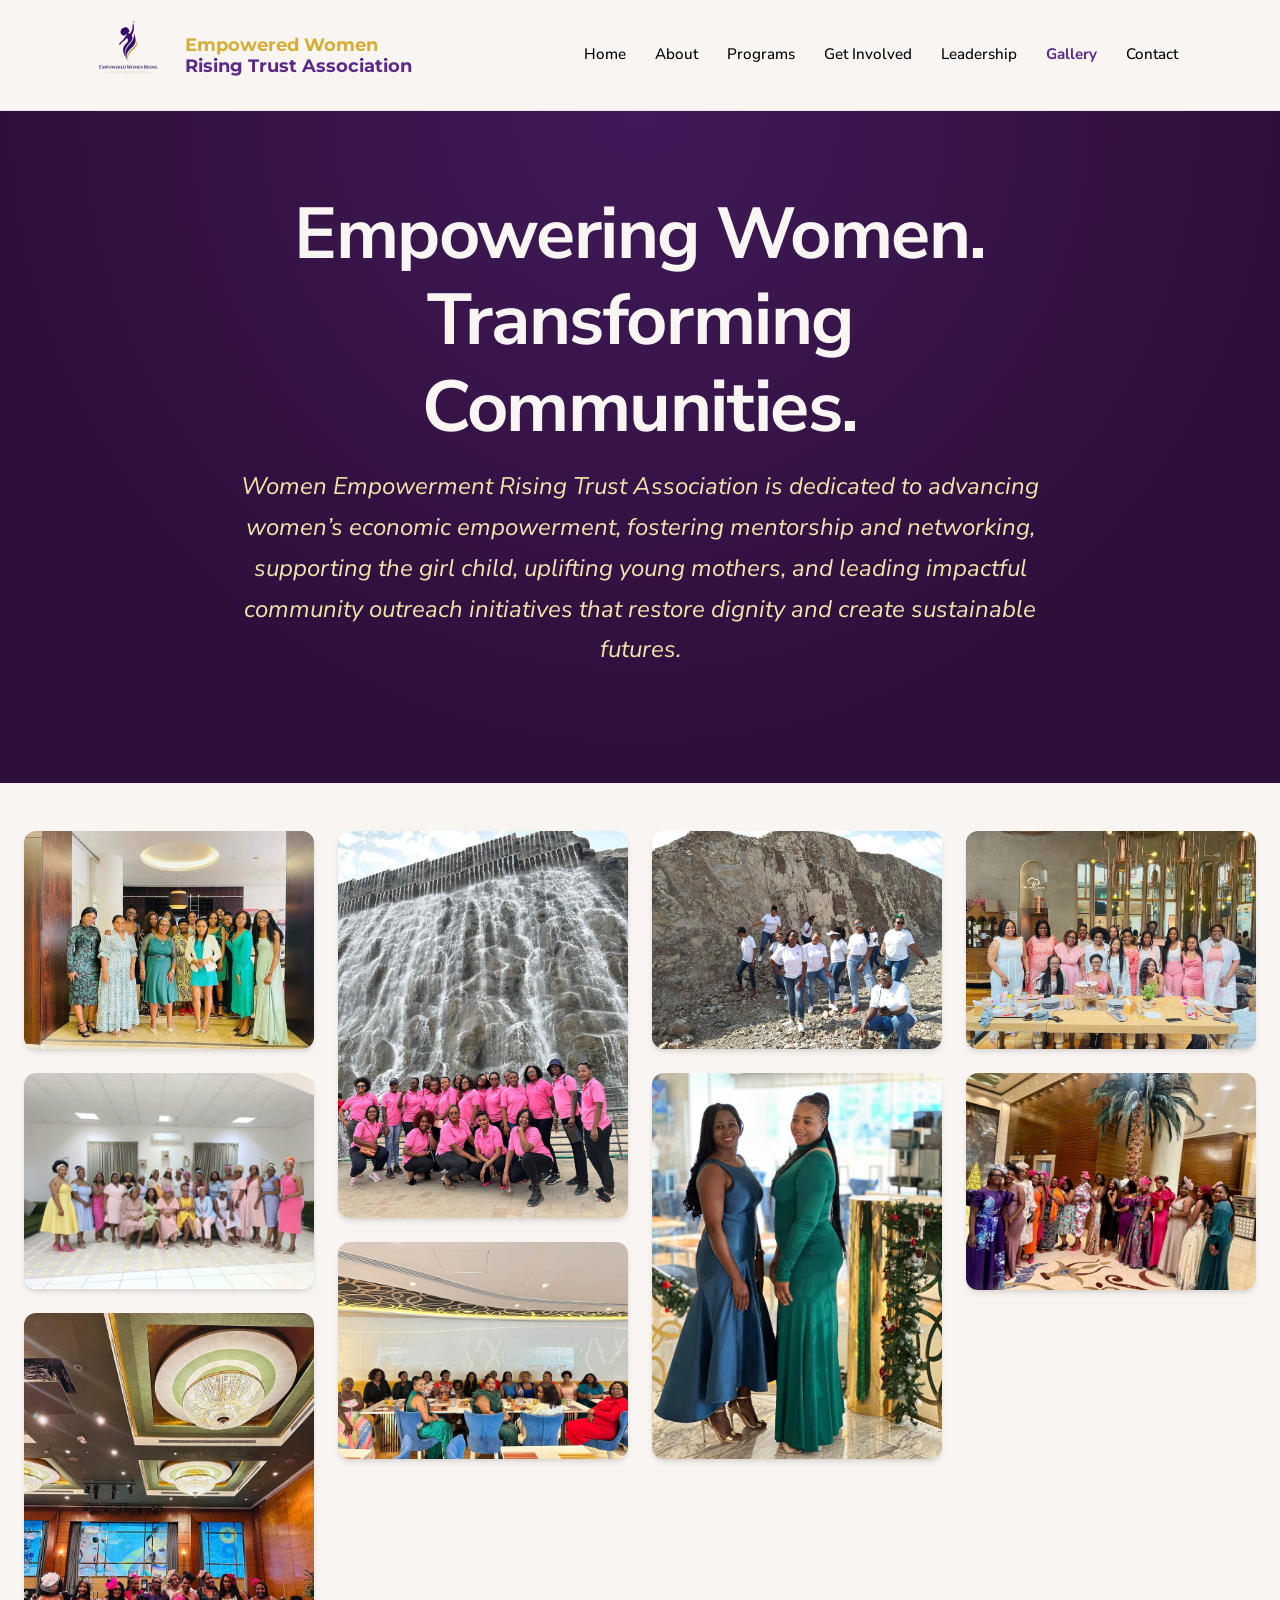
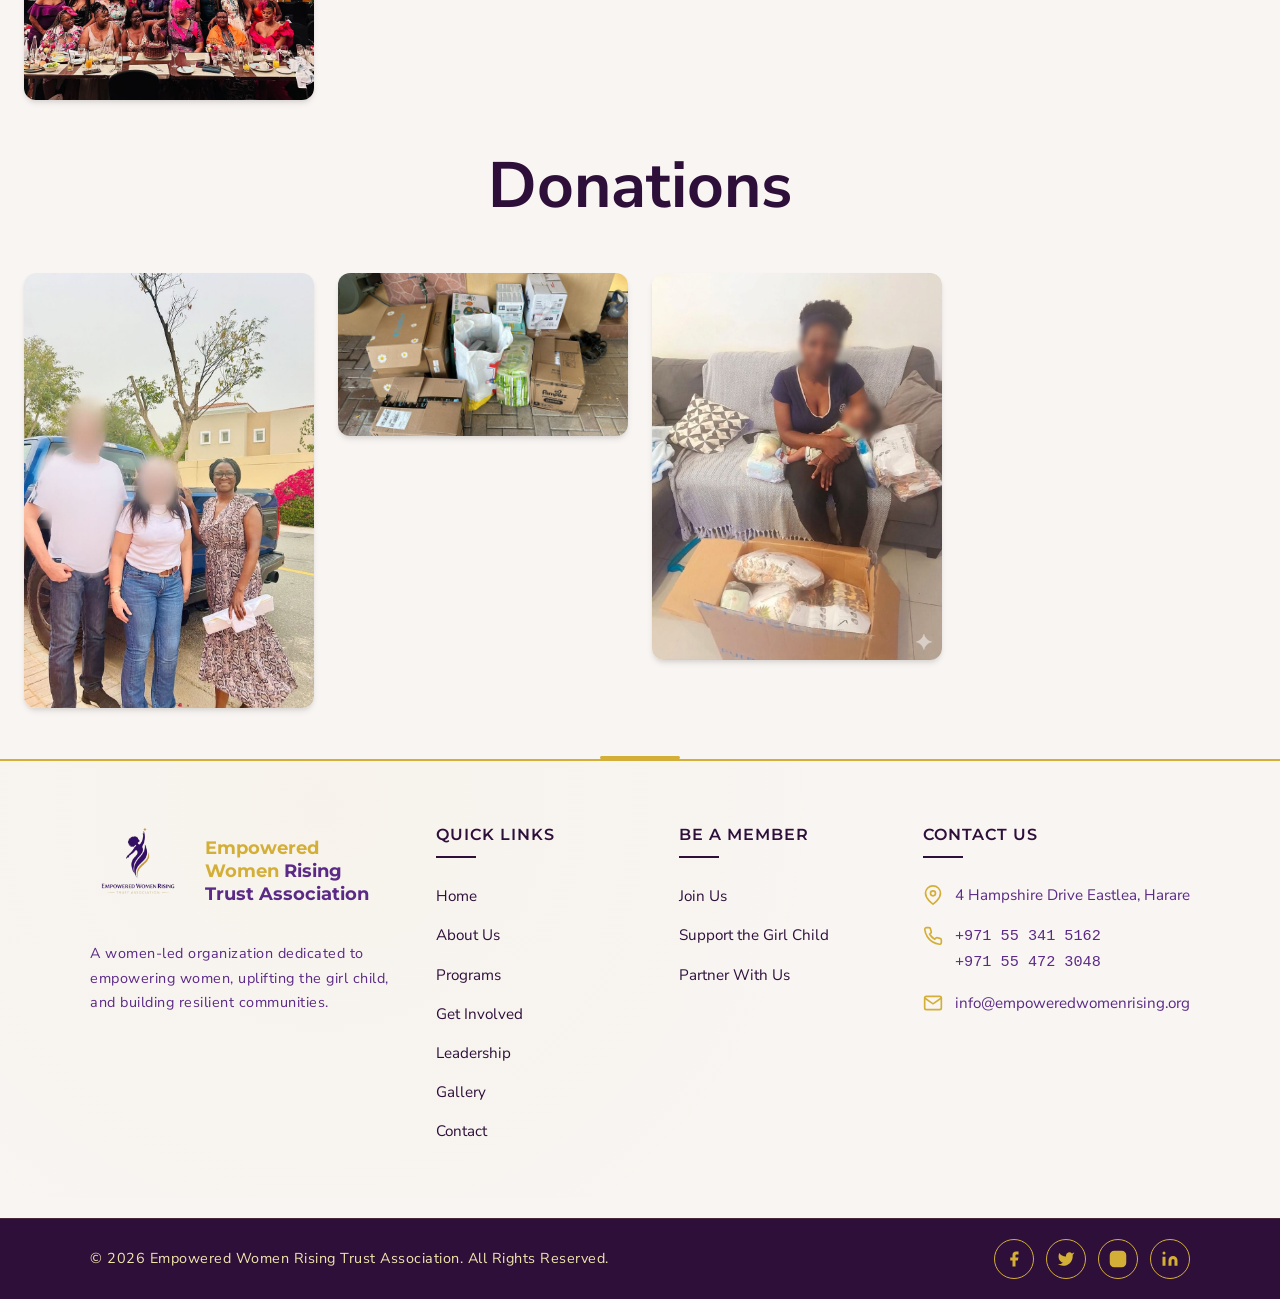
==== gallery.html @ 0caa35fe "Add files via upload" ====
<!DOCTYPE html>
<html lang="en">
  <head>
    <meta charset="UTF-8" />
    <meta name="viewport" content="width=device-width, initial-scale=1.0" />
    <meta
      name="description"
      content="A professional portfolio gallery showcasing creative work in a modern masonry grid layout."
    />
    <title>EWRTA | Gallery</title>

    <link rel="stylesheet" href="./css/style.css" />
    <link rel="preconnect" href="https://fonts.googleapis.com" />
    <link rel="preconnect" href="https://fonts.gstatic.com" crossorigin />
    <link
      href="https://fonts.googleapis.com/css2?family=Manrope:wght@200..800&family=Montserrat:ital,wght@0,100..900;1,100..900&family=Noto+Sans:ital,wght@0,100..900;1,100..900&family=Nunito+Sans:ital,opsz,wght@0,6..12,200..1000;1,6..12,200..1000&display=swap"
      rel="stylesheet"
    />

    <style>
      /* --- 1. Variables & Reset --- */
      :root {
        --deep-purple: #2e0f3a;
        --rich-purple: #5b2a86;
        --gold: #d4af37;
        --soft-gold: #f1e5ac;
        --off-white: #f8f5f2;
        --text-dark: #333333;
        --white: #ffffff;

        --gap: 24px;
        --transition-smooth: all 0.4s cubic-bezier(0.4, 0, 0.2, 1);
      }

      *,
      *::before,
      *::after {
        box-sizing: border-box;
        margin: 0;
        padding: 0;
      }

      html {
        scroll-behavior: smooth;
      }

      body {
        font-family: "Nunito Sans", sans-serif;
        font-weight: 400;
        background-color: var(--off-white);
        color: var(--text-dark);
        line-height: 1.7;
        overflow-x: hidden;
      }

      /* --- 2. Typography & Utilities --- */
      h1,
      h2,
      h3 {
        font-family: "Nunito Sans", sans-serif;
        line-height: 1.2;
        color: var(--deep-purple);
      }

      a {
        text-decoration: none;
        color: inherit;
      }

      img {
        max-width: 100%;
        display: block;
      }

      /* --- 3. Hero Section --- */
      .hero {
        background-color: var(--deep-purple);
        color: var(--white);
        padding: 5rem 2rem;
        text-align: center;
        position: relative;
        overflow: hidden;
      }

      /* Subtle gradient overlay for depth */
      .hero::before {
        content: "";
        position: absolute;
        top: 0;
        left: 0;
        right: 0;
        bottom: 0;
        background: radial-gradient(
          circle at 50% 0%,
          rgba(91, 42, 134, 0.4) 0%,
          transparent 70%
        );
        pointer-events: none;
      }

      .hero-content {
        position: relative;
        z-index: 1;
        max-width: 800px;
        margin: 0 auto;
      }

      .hero h1 {
        font-size: clamp(2.5rem, 6vw, 4.5rem);
        font-weight: 700;
        color: var(--off-white);
        margin-bottom: 1rem;
        letter-spacing: -0.02em;
      }

      .hero p {
        font-family: "Nunito Sans", sans-serif;
        font-style: italic;
        font-size: 1.5rem;
        color: var(--soft-gold);
        margin-bottom: 2rem;
      }

      .divider {
        width: 80px;
        height: 3px;
        background-color: var(--gold);
        margin: 0 auto;
        border-radius: 2px;
      }

      /* --- 4. Masonry Grid Layout --- */
      .gallery-container {
        max-width: 1400px;
        margin: 0 auto;
        padding: 3rem 1.5rem;
      }

      /* CSS Columns Masonry Technique */
      .masonry-grid {
        column-count: 4;
        column-gap: var(--gap);
      }

      /* Responsive Breakpoints */
      @media (max-width: 1200px) {
        .masonry-grid {
          column-count: 3;
        }
      }

      @media (max-width: 900px) {
        .masonry-grid {
          column-count: 2;
        }
      }

      @media (max-width: 600px) {
        .masonry-grid {
          column-count: 1;
        }
        .hero {
          padding: 3rem 1rem;
        }
      }

      /* --- 5. Gallery Items (Cards) --- */
      .gallery-item {
        break-inside: avoid; /* Prevents image from being split across columns */
        margin-bottom: var(--gap);
        position: relative;
        border-radius: 12px;
        overflow: hidden;
        background: var(--white);
        box-shadow: 0 4px 6px -1px rgba(0, 0, 0, 0.1),
          0 2px 4px -1px rgba(0, 0, 0, 0.06);
        cursor: pointer;
        transition: var(--transition-smooth);
      }

      /* Hover Effects on Container */
      .gallery-item:hover {
        transform: translateY(-8px);
        box-shadow: 0 20px 25px -5px rgba(0, 0, 0, 0.15),
          0 10px 10px -5px rgba(0, 0, 0, 0.08);
      }

      /* Image Styling */
      .gallery-item img {
        width: 100%;
        height: auto;
        object-fit: cover;
        transition: transform 0.6s ease;
      }

      .gallery-item:hover img {
        transform: scale(1.07);
      }

      /* Overlay Styling */
      .overlay {
        position: absolute;
        inset: 0;
        background: linear-gradient(
          to top,
          rgba(46, 15, 58, 0.9) 0%,
          transparent 60%
        );
        opacity: 0;
        display: flex;
        flex-direction: column;
        justify-content: flex-end;
        padding: 1.5rem;
        transition: opacity 0.4s ease;
      }

      .gallery-item:hover .overlay,
      .gallery-item:focus-within .overlay {
        opacity: 1;
      }

      .overlay h3 {
        font-family: "Cormorant Garamond", serif;
        font-size: 1.5rem;
        color: var(--white);
        transform: translateY(20px);
        transition: transform 0.4s ease 0.05s;
      }

      .overlay span {
        font-size: 0.8rem;
        text-transform: uppercase;
        letter-spacing: 0.1em;
        color: var(--gold);
        font-weight: 600;
        transform: translateY(20px);
        transition: transform 0.4s ease 0.1s;
      }

      .gallery-item:hover .overlay h3,
      .gallery-item:hover .overlay span {
        transform: translateY(0);
      }

      /* Accessibility: Focus State */
      .gallery-item a:focus {
        outline: 3px solid var(--gold);
        outline-offset: 4px;
      }

      /* --- 6. Lightbox (Pure CSS) --- */
      /* The lightbox is hidden by default, shown when :target is activated */
      .lightbox {
        position: fixed;
        top: 0;
        left: 0;
        width: 100%;
        height: 100%;
        background: rgba(46, 15, 58, 0.95);
        backdrop-filter: blur(10px);
        z-index: 1000;
        display: flex;
        justify-content: center;
        align-items: center;
        opacity: 0;
        visibility: hidden;
        transition: opacity 0.4s ease, visibility 0.4s ease;
      }

      /* Active State when ID is targeted */
      .lightbox:target {
        opacity: 1;
        visibility: visible;
      }

      /* Lightbox Content */
      .lightbox-content {
        position: relative;
        max-width: 90vw;
        max-height: 85vh;
        animation: scaleIn 0.4s ease forwards;
      }

      @keyframes scaleIn {
        from {
          transform: scale(0.8);
          opacity: 0;
        }
        to {
          transform: scale(1);
          opacity: 1;
        }
      }

      .lightbox-content img {
        max-height: 85vh;
        border-radius: 8px;
        box-shadow: 0 25px 50px -12px rgba(0, 0, 0, 0.5);
      }

      .lightbox-caption {
        text-align: center;
        margin-top: 1rem;
        color: var(--off-white);
      }

      .lightbox-caption h3 {
        color: var(--white);
        font-size: 1.5rem;
      }

      .lightbox-caption span {
        color: var(--gold);
        font-size: 0.9rem;
        text-transform: uppercase;
        letter-spacing: 0.1em;
      }

      /* Lightbox Controls */
      .btn-close,
      .btn-nav {
        position: absolute;
        background: var(--gold);
        color: var(--deep-purple);
        width: 50px;
        height: 50px;
        border-radius: 50%;
        display: flex;
        justify-content: center;
        align-items: center;
        font-weight: bold;
        font-size: 1.5rem;
        transition: transform 0.3s ease, background 0.3s ease;
        z-index: 1001;
      }

      .btn-close {
        top: 20px;
        right: 20px;
      }

      .btn-close:hover,
      .btn-nav:hover {
        background: var(--white);
        transform: scale(1.1);
      }

      /* Navigation Buttons */
      .btn-prev {
        left: 20px;
        top: 50%;
        transform: translateY(-50%);
      }
      .btn-next {
        right: 20px;
        top: 50%;
        transform: translateY(-50%);
      }

      /* Fix hover transform for nav buttons */
      .btn-prev:hover {
        transform: translateY(-50%) scale(1.1);
      }
      .btn-next:hover {
        transform: translateY(-50%) scale(1.1);
      }

      /* Counter Badge */
      .counter {
        position: absolute;
        top: 25px;
        left: 25px;
        color: var(--soft-gold);
        font-size: 0.9rem;
        font-weight: 600;
        background: rgba(0, 0, 0, 0.3);
        padding: 5px 12px;
        border-radius: 20px;
      }

      /* Semantic SEO Hidden Titles for Lightboxes (Screen Readers) */
      .sr-only {
        position: absolute;
        width: 1px;
        height: 1px;
        padding: 0;
        margin: -1px;
        overflow: hidden;
        clip: rect(0, 0, 0, 0);
        border: 0;
      }

      .donations{
        text-align: center;
        font-size: 2rem;
      }
    </style>
  </head>
  <body>
    <!-- HEADER -->
  </head>
  <body>
    <header>
      <div class="container">
        <div class="header-left">
          <img class="logo" src="./img/ewrta.png" alt="EWRTA Logo" />
          <div id="branding">
            <h1><span class="highlight">Empowered Women</span></h1>
            <h1>Rising Trust Association</h1>
          </div>
        </div>
        <input type="checkbox" id="nav-toggle" class="nav-toggle" />
        <label for="nav-toggle" class="menu-icon" aria-label="Toggle Menu">
          <span></span><span></span><span></span>
        </label>
        <nav>
          <ul>
            <li><a href="./index.html">Home</a></li>
            <li><a href="./about.html">About</a></li>
            <li><a href="./programs&initiatives.html">Programs</a></li>
            <li><a href="./get-involved.html">Get Involved</a></li>
            <li><a href="./leadership.html">Leadership</a></li>
            <li class="current"><a href="./gallery.html">Gallery</a></li>
            <li><a href="./contact.html">Contact</a></li>
          </ul>
        </nav>
      </div>
    </header>

    <!-- Hero Section -->
    <header class="hero">
      <div class="hero-content">
        <h1>Empowering Women. Transforming Communities.</h1>
        <p>
          Women Empowerment Rising Trust Association is dedicated to advancing
          women’s economic empowerment, fostering mentorship and networking,
          supporting the girl child, uplifting young mothers, and leading
          impactful community outreach initiatives that restore dignity and
          create sustainable futures.
        </p>
      </div>
    </header>

    <!-- Main Gallery -->
    <main class="gallery-container">
      <div class="masonry-grid">
        <!-- Item 1 -->
        <figure class="gallery-item">
          <a href="#img1">
            <!-- Using placeholder images with varied heights to demonstrate masonry -->
            <img
              src="./img/g1.jpeg"
              alt="Modern Architecture"
              loading="lazy"
            />
            <div class="overlay">
              <h3>Women Economic Empowerment</h3>
              <span>Abstract</span>
            </div>
          </a>
        </figure>

        <!-- Item 2 (Taller) -->
        <figure class="gallery-item">
          <a href="#img2">
            <img src="./img/g17.jpeg" alt="Forest Path" loading="lazy" />
            <div class="overlay">
              <h3>Networking & Mentorship</h3>
              <span>Education sponsorship & empowerment programs</span>
            </div>
          </a>
        </figure>

        <!-- Item 3 -->
        <figure class="gallery-item">
          <a href="#img3">
            <img src="./img/g14.jpeg" alt="Portrait Study" loading="lazy" />
            <div class="overlay">
              <h3>Networking & Mentorship</h3>
              <span>Building leadership and professional growth</span>
            </div>
          </a>
        </figure>

        <!-- Item 4 -->
        <figure class="gallery-item">
          <a href="#img4">
            <img src="./img/g13.jpeg" alt="Abstract Art" loading="lazy" />
            <div class="overlay">
              <h3>Women Economic Empowerment</h3>
              <span>Guidance, resources & livelihood assistance</span>
            </div>
          </a>
        </figure>

        <!-- Item 5 -->
        <figure class="gallery-item">
          <a href="#img5">
            <img src="./img/g3.jpeg" alt="City Skyline" loading="lazy" />
            <div class="overlay">
              <h3>Women Economic Empowerment</h3>
              <span
                >Entrepreneurship, financial literacy & skills development</span
              >
            </div>
          </a>
        </figure>

        <!-- Item 6 (Tall) -->
        <figure class="gallery-item">
          <a href="#img6">
            <img src="./img/g5.jpeg" alt="Ocean Waves" loading="lazy" />
            <div class="overlay">
              <h3>Networking & Mentorship</h3>
              <span>Education sponsorship & empowerment programs</span>
            </div>
          </a>
        </figure>

        <!-- Item 7 -->
        <figure class="gallery-item">
          <a href="#img7">
            <img src="./img/g12.jpeg" alt="Glass Building" loading="lazy" />
            <div class="overlay">
              <h3>Networking & Mentorship</h3>
              <span>Building leadership and professional growth</span>
            </div>
          </a>
        </figure>

        <!-- Item 8 -->
        <figure class="gallery-item">
          <a href="#img8">
            <img src="./img/g6.jpeg" alt="Studio Portrait" loading="lazy" />
            <div class="overlay">
              <h3>Women Economic Empowerment</h3>
              <span
                >Entrepreneurship, financial literacy & skills development</span
              >
            </div>
          </a>
        </figure>

        <!-- Item 9 -->
        <figure class="gallery-item">
          <a href="#img9">
            <img src="./img/g2.jpeg" alt="Mountain Lake" loading="lazy" />
            <div class="overlay">
              <h3>Networking & Mentorship</h3>
              <span>Portrait</span>
            </div>
          </a>
        </figure>

        
      </div>
    </main>

    <!-- Lightbox Modals (Pure CSS Implementation) -->
    <!-- Logic: Each ID is a separate modal 'screen'. Navigating links changes the URL hash, triggering different :target states. -->

    <!-- Lightbox 1 -->
    <div class="lightbox" id="img1">
      <span class="counter">1 / 12</span>
      <a href="#" class="btn-close" aria-label="Close Lightbox">&times;</a>
      <div class="lightbox-content">
        <img src="./img/g1.jpeg" alt="Modern Architecture" />
        <div class="lightbox-caption">
          <h3>Women Economic Empowerment</h3>
          <span></span>
        </div>
      </div>
      <!-- Nav Logic: Prev goes to last item, Next goes to img2 -->
      <a href="#img12" class="btn-nav btn-prev" aria-label="Previous Image"
        >&#10094;</a
      >
      <a href="#img2" class="btn-nav btn-next" aria-label="Next Image"
        >&#10095;</a
      >
    </div>

    <!-- Lightbox 2 -->
    <div class="lightbox" id="img2">
      <span class="counter">2 / 12</span>
      <a href="#" class="btn-close" aria-label="Close Lightbox">&times;</a>
      <div class="lightbox-content">
        <img src="./img/g17.jpeg" alt="Forest Path" />
        <div class="lightbox-caption">
          <h3>Networking & Mentorship</h3>
          <span></span>
        </div>
      </div>
      <a href="#img1" class="btn-nav btn-prev" aria-label="Previous Image"
        >&#10094;</a
      >
      <a href="#img3" class="btn-nav btn-next" aria-label="Next Image"
        >&#10095;</a
      >
    </div>

    <!-- Lightbox 3 -->
    <div class="lightbox" id="img3">
      <span class="counter">3 / 12</span>
      <a href="#" class="btn-close" aria-label="Close Lightbox">&times;</a>
      <div class="lightbox-content">
        <img src="./img/g14.jpeg" alt="Portrait Study" />
        <div class="lightbox-caption">
          <h3>Networking & Mentorship</h3>
          <span></span>
        </div>
      </div>
      <a href="#img2" class="btn-nav btn-prev" aria-label="Previous Image"
        >&#10094;</a
      >
      <a href="#img4" class="btn-nav btn-next" aria-label="Next Image"
        >&#10095;</a
      >
    </div>

    <!-- Lightbox 4 -->
    <div class="lightbox" id="img4">
      <span class="counter">4 / 12</span>
      <a href="#" class="btn-close" aria-label="Close Lightbox">&times;</a>
      <div class="lightbox-content">
        <img src="./img/g13.jpeg" alt="Abstract Art" />
        <div class="lightbox-caption">
          <h3>Women Economic Empowerment</h3>
          <span>Abstract</span>
        </div>
      </div>
      <a href="#img3" class="btn-nav btn-prev" aria-label="Previous Image"
        >&#10094;</a
      >
      <a href="#img5" class="btn-nav btn-next" aria-label="Next Image"
        >&#10095;</a
      >
    </div>

    <!-- Lightbox 5 -->
    <div class="lightbox" id="img5">
      <span class="counter">5 / 12</span>
      <a href="#" class="btn-close" aria-label="Close Lightbox">&times;</a>
      <div class="lightbox-content">
        <img src="./img/g3.jpeg" alt="City Skyline" />
        <div class="lightbox-caption">
          <h3>Women Economic Empowerment</h3>
          <span></span>
        </div>
      </div>
      <a href="#img4" class="btn-nav btn-prev" aria-label="Previous Image"
        >&#10094;</a
      >
      <a href="#img6" class="btn-nav btn-next" aria-label="Next Image"
        >&#10095;</a
      >
    </div>

    <!-- Lightbox 6 -->
    <div class="lightbox" id="img6">
      <span class="counter">6 / 12</span>
      <a href="#" class="btn-close" aria-label="Close Lightbox">&times;</a>
      <div class="lightbox-content">
        <img src="./img/g5.jpeg" alt="Ocean Waves" />
        <div class="lightbox-caption">
          <h3>Networking & Mentorship</h3>
          <span></span>
        </div>
      </div>
      <a href="#img5" class="btn-nav btn-prev" aria-label="Previous Image"
        >&#10094;</a
      >
      <a href="#img7" class="btn-nav btn-next" aria-label="Next Image"
        >&#10095;</a
      >
    </div>

    <!-- Lightbox 7 -->
    <div class="lightbox" id="img7">
      <span class="counter">7 / 12</span>
      <a href="#" class="btn-close" aria-label="Close Lightbox">&times;</a>
      <div class="lightbox-content">
        <img src="./img/g12.jpeg" alt="Glass Building" />
        <div class="lightbox-caption">
          <h3>Networking & Mentorship</h3>
          <span></span>
        </div>
      </div>
      <a href="#img6" class="btn-nav btn-prev" aria-label="Previous Image"
        >&#10094;</a
      >
      <a href="#img8" class="btn-nav btn-next" aria-label="Next Image"
        >&#10095;</a
      >
    </div>

    <!-- Lightbox 8 -->
    <div class="lightbox" id="img8">
      <span class="counter">8 / 12</span>
      <a href="#" class="btn-close" aria-label="Close Lightbox">&times;</a>
      <div class="lightbox-content">
        <img src="./img/g6.jpeg" alt="Studio Portrait" />
        <div class="lightbox-caption">
          <h3>Women Economic Empowerment</h3>
          <span></span>
        </div>
      </div>
      <a href="#img7" class="btn-nav btn-prev" aria-label="Previous Image"
        >&#10094;</a
      >
      <a href="#img9" class="btn-nav btn-next" aria-label="Next Image"
        >&#10095;</a
      >
    </div>

    <!-- Lightbox 9 -->
    <div class="lightbox" id="img9">
      <span class="counter">9 / 12</span>
      <a href="#" class="btn-close" aria-label="Close Lightbox">&times;</a>
      <div class="lightbox-content">
        <img src="./img/g2.jpeg" alt="Mountain Lake" />
        <div class="lightbox-caption">
          <h3>Networking & Mentorship</h3>
          <span></span>
        </div>
      </div>
      <a href="#img8" class="btn-nav btn-prev" aria-label="Previous Image"
        >&#10094;</a
      >
      <a href="#img10" class="btn-nav btn-next" aria-label="Next Image"
        >&#10095;</a
      >
    </div>

    <!-- Lightbox 10 -->
    <div class="lightbox" id="img10">
      <span class="counter">10 / 12</span>
      <a href="#" class="btn-close" aria-label="Close Lightbox">&times;</a>
      <div class="lightbox-content">
        <img src="./img/g7.jpeg" alt="Geometric Shapes" />
        <div class="lightbox-caption">
          <h3>Community Outreach & Donations</h3>
          <span></span>
        </div>
      </div>
      <a href="#img9" class="btn-nav btn-prev" aria-label="Previous Image"
        >&#10094;</a
      >
      <a href="#img11" class="btn-nav btn-next" aria-label="Next Image"
        >&#10095;</a
      >
    </div>

    <!-- Lightbox 11 -->
    <div class="lightbox" id="img11">
      <span class="counter">11 / 12</span>
      <a href="#" class="btn-close" aria-label="Close Lightbox">&times;</a>
      <div class="lightbox-content">
        <img src="./img/g16.jpeg" alt="Street Photography" />
        <div class="lightbox-caption">
          <h3>Community Outreach & Donations</h3>
          <span></span>
        </div>
      </div>
      <a href="#img10" class="btn-nav btn-prev" aria-label="Previous Image"
        >&#10094;</a
      >
      <a href="#img12" class="btn-nav btn-next" aria-label="Next Image"
        >&#10095;</a
      >
    </div>

    <!-- Lightbox 12 -->
    <div class="lightbox" id="img12">
      <span class="counter">12 / 12</span>
      <a href="#" class="btn-close" aria-label="Close Lightbox">&times;</a>
      <div class="lightbox-content">
        <img src="./img/g8.jpeg" alt="Museum Interior" />
        <div class="lightbox-caption">
          <h3>Girl Child Support</h3>
          <span></span>
        </div>
      </div>
      <a href="#img11" class="btn-nav btn-prev" aria-label="Previous Image"
        >&#10094;</a
      >
      <!-- Next loops back to 1 -->
      <a href="#img1" class="btn-nav btn-next" aria-label="Next Image"
        >&#10095;</a
      >
    </div>

    <div class="donations">
      <h1>Donations</h1>
    </div>

    <main class="gallery-container">
      <div class="masonry-grid">
        <!-- Item 10 -->
        <figure class="gallery-item">
          <a href="#img10">
            <img src="./img/g7.jpeg" alt="Geometric Shapes" loading="lazy" />
            <div class="overlay">
              <h3>Community Outreach & Donations</h3>
              <span>Abstract</span>
            </div>
          </a>
        </figure>

        <!-- Item 11 -->
        <figure class="gallery-item">
          <a href="#img11">
            <img
              src="./img/g16.jpeg"
              alt="Street Photography"
              loading="lazy"
            />
            <div class="overlay">
              <h3>Community Outreach & Donations</h3>
              <span>Community impact initiatives & charitable support</span>
            </div>
          </a>
        </figure>

        <!-- Item 12 -->
        <figure class="gallery-item">
          <a href="#img12">
            <img src="./img/g8.jpeg" alt="Museum Interior" loading="lazy" />
            <div class="overlay">
              <h3>Girl Child Support</h3>
              <span>Portrait</span>
            </div>
          </a>
        </figure>
      </div>
      </main>

    <!-- FOOTER -->
    <hr class="divider" />

    <footer class="site-footer">
      <div class="footer-top">
        <div class="container footer-grid">
          <!-- About Section -->
          <div class="footer-section footer-about">
            <div class="footer-branding">
              <img class="footer-logo" src="./img/ewrta.png" alt="EWRTA Logo" />
              <h3>
                <span class="emp">Empowered Women</span> Rising Trust
                Association
              </h3>
            </div>
            <p id="footer-description">
              A women-led organization dedicated to empowering women, uplifting
              the girl child, and building resilient communities.
            </p>
          </div>

          <!-- Quick Links -->
          <div class="footer-section">
            <h4 class="footer-heading">Quick Links</h4>
            <ul class="footer-links">
              <li class="current"><a href="./index.html">Home</a></li>
              <li><a href="./about.html">About Us</a></li>
              <li><a href="./programs&initiatives.html">Programs</a></li>
              <li><a href="./get-involved.html">Get Involved</a></li>
              <li><a href="./leadership.html">Leadership</a></li>
              <li><a href="./gallery.html">Gallery</a></li>
              <li><a href="./contact.html">Contact</a></li>
            </ul>
          </div>

          <!-- Initiatives -->
          <div class="footer-section">
            <h4 class="footer-heading">Be A Member</h4>
            <ul class="footer-links">
              <li><a href="#">Join Us</a></li>
              <li><a href="#">Support the Girl Child</a></li>
              <li><a href="#">Partner With Us</a></li>
            </ul>
          </div>

          <!-- Contact Info -->
          <div class="footer-section">
            <h4 class="footer-heading">Contact Us</h4>
            <ul class="footer-contact">
              <li>
                <svg
                  class="contact-icon"
                  viewBox="0 0 24 24"
                  fill="none"
                  stroke="currentColor"
                  stroke-width="2"
                >
                  <path
                    d="M21 10c0 7-9 13-9 13s-9-6-9-13a9 9 0 0 1 18 0z"
                  ></path>
                  <circle cx="12" cy="10" r="3"></circle>
                </svg>
                <span>4 Hampshire Drive Eastlea, Harare</span>
              </li>
              <li>
                <svg
                  class="contact-icon"
                  viewBox="0 0 24 24"
                  fill="none"
                  stroke="currentColor"
                  stroke-width="2"
                >
                  <path
                    d="M22 16.92v3a2 2 0 0 1-2.18 2 19.79 19.79 0 0 1-8.63-3.07 19.5 19.5 0 0 1-6-6 19.79 19.79 0 0 1-3.07-8.67A2 2 0 0 1 4.11 2h3a2 2 0 0 1 2 1.72 12.84 12.84 0 0 0 .7 2.81 2 2 0 0 1-.45 2.11L8.09 9.91a16 16 0 0 0 6 6l1.27-1.27a2 2 0 0 1 2.11-.45 12.84 12.84 0 0 0 2.81.7A2 2 0 0 1 22 16.92z"
                  ></path>
                </svg>
                <span>
                  <pre>+971 55 341 5162</pre>
                  <pre>+971 55 472 3048</pre>
                </span>
              </li>
              <li>
                <svg
                  class="contact-icon"
                  viewBox="0 0 24 24"
                  fill="none"
                  stroke="currentColor"
                  stroke-width="2"
                >
                  <path
                    d="M4 4h16c1.1 0 2 .9 2 2v12c0 1.1-.9 2-2 2H4c-1.1 0-2-.9-2-2V6c0-1.1.9-2 2-2z"
                  ></path>
                  <polyline points="22,6 12,13 2,6"></polyline>
                </svg>
                <span>info@empoweredwomenrising.org</span>
              </li>
            </ul>
          </div>
        </div>
      </div>

      <div class="footer-bottom">
        <div class="container footer-bottom-content">
          <p class="copyright">
            © 2026 Empowered Women Rising Trust Association. All Rights
            Reserved.
          </p>
          <div class="footer-social">
            <a href="#" class="social-link" aria-label="Facebook">
              <svg viewBox="0 0 24 24" fill="currentColor">
                <path
                  d="M18 2h-3a5 5 0 0 0-5 5v3H7v4h3v8h4v-8h3l1-4h-4V7a1 1 0 0 1 1-1h3z"
                ></path>
              </svg>
            </a>
            <a href="#" class="social-link" aria-label="Twitter">
              <svg viewBox="0 0 24 24" fill="currentColor">
                <path
                  d="M23 3a10.9 10.9 0 0 1-3.14 1.53 4.48 4.48 0 0 0-7.86 3v1A10.66 10.66 0 0 1 3 4s-4 9 5 13a11.64 11.64 0 0 1-7 2c9 5 20 0 20-11.5a4.5 4.5 0 0 0-.08-.83A7.72 7.72 0 0 0 23 3z"
                ></path>
              </svg>
            </a>
            <a href="#" class="social-link" aria-label="Instagram">
              <svg
                viewBox="0 0 24 24"
                fill="none"
                stroke="currentColor"
                stroke-width="2"
              >
                <rect x="2" y="2" width="20" height="20" rx="5" ry="5"></rect>
                <path
                  d="M16 11.37A4 4 0 1 1 12.63 8 4 4 0 0 1 16 11.37z"
                ></path>
                <line x1="17.5" y1="6.5" x2="17.51" y2="6.5"></line>
              </svg>
            </a>
            <a href="#" class="social-link" aria-label="LinkedIn">
              <svg viewBox="0 0 24 24" fill="currentColor">
                <path
                  d="M16 8a6 6 0 0 1 6 6v7h-4v-7a2 2 0 0 0-2-2 2 2 0 0 0-2 2v7h-4v-7a6 6 0 0 1 6-6z"
                ></path>
                <rect x="2" y="9" width="4" height="12"></rect>
                <circle cx="4" cy="4" r="2"></circle>
              </svg>
            </a>
          </div>
        </div>
      </div>
    </footer>
  </body>
</html>
---- css/style.css ----
/* ===== GLOBAL RESET & VARIABLES ===== */
:root {
  --deep-purple: #2E0F3A;
  --rich-purple: #5B2A86;
  --gold: #D4AF37;
  --soft-gold: #F1E5AC;
  --off-white: #F8F5F2;
  --text-dark: #333333;
}

* {
  margin: 0;
  padding: 0;
  box-sizing: border-box;
}

body {
  font-family: "Nunito Sans", sans-serif;
  font-weight: 400;
  line-height: 1.7;
  color: var(--text-dark);
  background-color: var(--off-white);
}

ul {
  list-style: none;
}

img {
  max-width: 100%;
  height: auto;
}

.container {
  width: 90%;
  max-width: 1100px;
  margin: auto;
  overflow: hidden; /* Containing floats if needed, but mostly using flex now */
}

/* ===== HEADER & NAVIGATION ===== */
header {
  background: #F8F5F2;
  padding: 15px 0;
  border-bottom: 1px solid rgba(91, 42, 134, 0.1);
  position: sticky;
  top: 0;
  z-index: 999;
}

header .container {
  display: flex;
  justify-content: space-between;
  align-items: center;
  position: relative;
}

.header-left {
  display: flex;
  align-items: center;
  gap: 15px;
}

.logo {
  width: 80px; /* Adjusted for better header fit */
  height: auto;
}

#branding h1 {
  font-family: "Montserrat", sans-serif;
  font-size: 1.1rem;
  line-height: 1.2;
  color: var(--rich-purple);
  margin: 0;
  font-weight: 700;
}

.highlight {
  color: var(--gold);
}

/* NAVIGATION */
nav ul {
  display: flex;
  gap: 5px;
}

nav a {
  text-decoration: none;
  color: #000000;
  font-size: 0.95rem;
  padding: 8px 12px;
  border-radius: 4px;
  transition: all 0.3s ease;
  font-weight: 500;
}

nav li.current a {
  color: var(--rich-purple);
  font-weight: 700;
}

nav a:hover {
  color: var(--rich-purple);
  background-color: rgba(91, 42, 134, 0.05);
}

/* HAMBURGER MENU (Hidden on Desktop) */
.menu-icon,
.nav-toggle {
  display: none;
}

/* ===== SHOWCASE HERO SECTION ===== */
#showcase {
  position: relative;
  min-height: 80vh; /* Flexible height */
  background: 
    linear-gradient(
      rgba(46, 15, 58, 0.88),
      rgba(46, 15, 58, 0.88)
    ),
    url('../img/ewrta.png') no-repeat center center/cover;
  
  display: flex;
  align-items: center;
  justify-content: center;
  text-align: center;
  color: #F8F5F2;
  padding: 60px 20px;
  border-bottom: 4px solid var(--gold);
}

#showcase h1 {
  font-family: 'Montserrat', sans-serif;
  font-size: 3rem; /* 48px */
  color: var(--gold);
  margin-bottom: 20px;
  font-weight: 700;
}

#showcase p {
  max-width: 700px;
  margin: auto;
  font-size: 1.2rem;
  color: var(--soft-gold);
}

/* ===== CTA BUTTONS SECTION ===== */
#cta-buttons {
  background-color: var(--off-white);
  padding: 60px 20px;
  text-align: center;
  border-bottom: 4px solid var(--gold);
}

.section-title {
  color: var(--gold);
  font-size: 2rem;
  margin-bottom: 30px;
  font-family: 'Montserrat', sans-serif;
  letter-spacing: 1px;
}

.button-group {
  display: flex;
  justify-content: center;
  gap: 20px;
  flex-wrap: wrap;
}

.btn {
  padding: 14px 34px;
  font-weight: 600;
  border-radius: 8px;
  text-decoration: none;
  transition: all 0.3s ease;
  letter-spacing: 0.5px;
  font-family: 'Nunito Sans', sans-serif;
  display: inline-block;
}

.btn-purple {
  background-color: var(--rich-purple);
  color: var(--off-white);
  border: 2px solid transparent;
}

.btn-purple:hover {
  background-color: transparent;
  border-color: var(--gold);
  color: var(--gold);
  box-shadow: 0 0 15px rgba(212, 175, 55, 0.2);
}

/* ===== WHO WE ARE SECTION ===== */
#whoweare, #why-we-exist {
  background: var(--deep-purple);
  color: var(--off-white);
  padding: 80px 20px;
  text-align: center;
}

#whoweare h3, #why-we-exist h3 {
  font-family: 'Montserrat', sans-serif;
  font-size: 2rem;
  color: var(--gold);
  margin-bottom: 25px;
  position: relative;
  display: inline-block;
}

/* Gold underline effect */
#whoweare h3::after, #why-we-exist h3::after {
  content: "";
  width: 70px;
  height: 3px;
  background: var(--gold);
  display: block;
  margin: 10px auto 0;
  border-radius: 2px;
}

#whoweare p, #why-we-exist p {
  max-width: 800px;
  margin: 0 auto 20px;
  font-size: 1.05rem;
  color: var(--soft-gold);
}

/* ===== FOCUS AREAS SECTION ===== */
.focus-section {
  background-color: #F8F5F2;
  padding: 80px 20px;
  text-align: center;
}

/* Header Styling */
.section-header {
  margin-bottom: 50px;
}

.section-title {
  font-family: 'Montserrat', sans-serif;
  font-size: 2.2rem;
  color: var(--deep-purple);
  margin-bottom: 15px;
  font-weight: 700;
}

.section-title::after {
  content: "";
  width: 60px;
  height: 3px;
  background: var(--gold);
  display: block;
  margin: 15px auto 0;
  border-radius: 2px;
}

.section-subtitle {
  color: #666;
  font-size: 1.1rem;
  max-width: 600px;
  margin: 0 auto;
}

/* Grid Layout */
.focus-grid {
  display: grid;
  grid-template-columns: repeat(auto-fit, minmax(240px, 1fr));
  gap: 30px;
  align-items: stretch;
}

/* Card Styling */
.focus-card {
  background: white;
  padding: 40px 25px;
  border-radius: 12px;
  transition: all 0.4s cubic-bezier(0.165, 0.84, 0.44, 1); /* Smooth curve */
  border: 1px solid rgba(0,0,0,0.05);
  box-shadow: 0 5px 20px rgba(0,0,0,0.03);
  position: relative;
  overflow: hidden;
  display: flex;
  flex-direction: column;
  align-items: center;
}

/* Hover Effects */
.focus-card:hover {
  transform: translateY(-10px);
  box-shadow: 0 15px 40px rgba(91, 42, 134, 0.12);
  border-color: var(--gold);
}

/* Gold accent line that slides in on top */
.focus-card::before {
  content: '';
  position: absolute;
  top: 0;
  left: 0;
  width: 100%;
  height: 4px;
  background: var(--gold);
  transform: scaleX(0);
  transition: transform 0.4s ease;
}

.focus-card:hover::before {
  transform: scaleX(1);
}

/* Icon Container (The Circle) */
.focus-card__icon-box {
  width: 80px;
  height: 80px;
  background: rgba(91, 42, 134, 0.05); /* Light purple bg */
  border-radius: 50%;
  display: flex;
  align-items: center;
  justify-content: center;
  margin-bottom: 25px;
  transition: all 0.4s ease;
}

.focus-card:hover .focus-card__icon-box {
  background: var(--rich-purple); /* Background turns purple */
  transform: scale(1.1) rotate(5deg);
}

/* The SVG Icon itself */
.focus-card__icon {
  width: 36px;
  height: 36px;
  stroke: var(--rich-purple);
  transition: all 0.4s ease;
}

.focus-card:hover .focus-card__icon {
  stroke: white; /* Icon turns white */
}

/* Typography */
.focus-card__title {
  font-size: 1.2rem;
  color: var(--deep-purple);
  font-weight: 700;
  font-family: 'Montserrat', sans-serif;
  margin-bottom: 15px;
}

.focus-card__text {
  font-size: 0.95rem;
  color: #666;
  line-height: 1.6;
  margin: 0;
}

/* Mobile Responsive */
@media (max-width: 768px) {
  .section-title {
    font-size: 1.8rem;
  }
  
  .focus-card {
    padding: 30px 20px;
  }
}

/* =========================================
   RESPONSIVE MOBILE STYLES (Max 768px)
   ========================================= */
@media (max-width: 768px) {
  
  /* Header & Nav Mobile */
  header .container {
    flex-wrap: wrap;
  }

  .header-left {
    z-index: 10;
  }

  /* Hamburger Icon Styling */
  .menu-icon {
    display: block;
    cursor: pointer;
    position: absolute;
    top: 20px;
    right: 20px;
    z-index: 20;
  }

  .menu-icon span {
    display: block;
    width: 25px;
    height: 3px;
    background-color: var(--rich-purple);
    margin-bottom: 5px;
    transition: transform 0.3s ease;
  }

  /* Hide Nav by default */
  nav {
    display: none;
    width: 100%;
    order: 3; /* Pushes it below branding */
    padding-top: 20px;
  }

  /* Toggle Nav Open State */
  .nav-toggle:checked ~ nav {
    display: block;
  }

  /* Animate Hamburger to X */
  .nav-toggle:checked ~ .menu-icon span:nth-child(1) {
    transform: rotate(45deg) translate(5px, 5px);
  }
  .nav-toggle:checked ~ .menu-icon span:nth-child(2) {
    opacity: 0;
  }
  .nav-toggle:checked ~ .menu-icon span:nth-child(3) {
    transform: rotate(-45deg) translate(7px, -6px);
  }

  nav ul {
    flex-direction: column;
    text-align: center;
    width: 100%;
  }

  nav a {
    display: block;
    padding: 15px;
    border-bottom: 1px solid rgba(91, 42, 134, 0.1);
  }

  /* Hero Mobile */
  #showcase {
    min-height: 70vh;
    padding: 40px 20px;
  }

  #showcase h1 {
    font-size: 2rem; /* Smaller on mobile */
  }

  #showcase p {
    font-size: 1rem; /* Smaller on mobile */
  }

  /* Sections Mobile */
  .section-title {
    font-size: 1.6rem;
  }

  #whoweare h3, #boxes h3, #why-we-exist h3 {
    font-size: 1.6rem;
  }

  /* Buttons Mobile */
  .button-group {
    flex-direction: column;
    align-items: center;
    gap: 15px;
  }

  .btn {
    width: 100%;
    max-width: 300px;
    text-align: center;
  }
}

/* ===== FOOTER SECTION ===== */

.divider {
  border: none;
  height: 2px;
  background: linear-gradient(to right, transparent, var(--gold), transparent);
  margin: 0;
}

.site-footer p {
  margin: 0;
  font-size: 0.9rem;
  letter-spacing: 0.5px;
  color: var(--deep-purple);
}

.site-footer {
  background-color: var(--off-white);
  color: var(--soft-gold);
  border-top: 2px solid var(--gold);
  /* Override the simple centering from previous CSS */
  padding: 0; 
  text-align: left;
}

.footer-top {
  padding: 60px 0 40px;
  position: relative;
}

/* Subtle pattern overlay for texture */
.footer-top::before {
  content: '';
  position: absolute;
  top: 0; left: 0; right: 0; bottom: 0;
  background-image: radial-gradient(circle at 25% 10%, rgba(212, 175, 55, 0.03) 0%, transparent 50%);
  pointer-events: none;
}

/* 4-Column Grid Layout */
.footer-grid {
  display: grid;
  grid-template-columns: 1.5fr 1fr 1fr 1.2fr;
  gap: 40px;
  position: relative;
  z-index: 1;
}

/* Footer Branding Section */
.footer-branding {
  display: flex;
  align-items: center;
  gap: 15px;
  margin-bottom: 20px;
  color: var(--deep-purple);
}

.footer-logo {
  width: 100px;
  height: auto;
  object-fit: contain;
}

.footer-branding h3 {
  font-family: 'Montserrat', sans-serif;
  font-size: 1.1rem;
  font-weight: 700;
  color: var(--rich-purple);
  line-height: 1.3;
  margin: 0;
}

.emp {
  color: var(--gold);
}

#footer-description {
  color: var(--rich-purple);
}

.footer-description {
  color: var(--deep-purple);
  font-size: 0.95rem;
  line-height: 1.7;
}

/* Footer Section Headings */
.footer-heading {
  font-family: 'Montserrat', sans-serif;
  font-size: 1rem;
  font-weight: 600;
  color: var(--deep-purple);
  text-transform: uppercase;
  letter-spacing: 1px;
  margin-bottom: 25px;
  position: relative;
  padding-bottom: 10px;
}

/* Gold underline effect for headings */
.footer-heading::after {
  content: "";
  width: 40px;
  height: 2px;
  background: var(--deep-purple);
  position: absolute;
  bottom: 0;
  left: 0;
}

/* Quick Links & Initiatives Lists */
.footer-links {
  list-style: none;
}

.footer-links li {
  margin-bottom: 12px;
}

.footer-links a {
  color: var(--deep-purple);
  text-decoration: none;
  font-size: 0.95rem;
  transition: all 0.3s ease;
  position: relative;
  display: inline-block;
}

/* Animated underline on hover */
.footer-links a::before {
  content: "";
  position: absolute;
  bottom: -2px; left: 0;
  width: 0; height: 1px;
  background: var(--deep-purple);
  transition: width 0.3s ease;
}

.footer-links a:hover {
  color: var(--rich-purple);
  transform: translateX(5px);
}

.footer-links a:hover::before {
  width: 100%;
}

/* Contact Section */
.footer-contact {
  list-style: none;
}

.footer-contact li {
  display: flex;
  align-items: flex-start;
  gap: 12px;
  margin-bottom: 15px;
  color: var(--rich-purple);
  font-size: 0.95rem;
}

.contact-icon {
  width: 20px;
  height: 20px;
  flex-shrink: 0;
  stroke: var(--gold);
  margin-top: 2px; /* Align with text */
}

/* Footer Bottom Bar (Copyright & Social) */
.footer-bottom {
  background-color: var(--deep-purple);
  padding: 20px 0;
  margin-top: 20px;
  border-top: 1px solid rgba(212, 175, 55, 0.15);
}

.footer-bottom-content {
  display: flex;
  justify-content: space-between;
  align-items: center;
  flex-wrap: wrap;
  gap: 20px;
}

.copyright {
  margin: 0;
  font-size: 0.9rem;
  color: var(--soft-gold);
}

/* Social Media Icons */
.footer-social {
  display: flex;
  gap: 12px;
}

.social-link {
  display: flex;
  align-items: center;
  justify-content: center;
  width: 40px;
  height: 40px;
  border-radius: 50%;
  background: transparent;
  border: 1px solid var(--gold);
  color: var(--gold);
  transition: all 0.3s ease;
}

.social-link svg {
  width: 18px;
  height: 18px;
  fill: currentColor;
}

.social-link:hover {
  background-color: var(--gold);
  color: var(--deep-purple);
  transform: translateY(-3px);
  box-shadow: 0 4px 10px rgba(212, 175, 55, 0.3);
}

/* =========================================
   ADDITIONS FOR RESPONSIVE MEDIA QUERY
   ========================================= */
/* Add these rules inside your @media (max-width: 768px) block */

@media (max-width: 768px) {
  /* ... your existing mobile styles ... */

  /* Footer Mobile Layout */
  .footer-grid {
    grid-template-columns: 1fr; /* Stack columns */
    gap: 30px;
    text-align: center;
  }

  .footer-top {
    padding: 40px 0 20px;
  }

  /* Center elements on mobile */
  .footer-branding {
    flex-direction: column;
    text-align: center;
  }

  .footer-heading::after {
    left: 50%;
    transform: translateX(-50%); /* Center the underline */
  }

  .footer-links a:hover {
    transform: none; /* Remove slide effect on mobile */
  }

  .footer-contact li {
    justify-content: center;
    text-align: left; /* Keep text readable next to icon */
  }
  
  .footer-bottom-content {
    flex-direction: column;
    text-align: center;
  }
}

.site-footer p {
  margin: 0;
  font-size: 0.9rem;
  letter-spacing: 0.5px;
  color: var(--soft-gold);
}

/* ===== ABOUT PAGE STYLES ===== */
.about-section {
  background-color: var(--off-white);
  padding: 80px 20px;
}

.about-section .container {
  max-width: 900px; /* Keeps text lines readable */
  margin: 0 auto;
}

/* Main Title */
.about-section h1 {
  font-family: 'Montserrat', sans-serif;
  font-size: 2.8rem;
  color: var(--deep-purple);
  text-align: center;
  margin-bottom: 50px;
  position: relative;
}

/* Gold underline for main title */
.about-section h1::after {
  content: "";
  display: block;
  width: 80px;
  height: 4px;
  background: var(--gold);
  margin: 15px auto 0;
  border-radius: 2px;
}

/* Subtitles (Our Story) */
.about-section h2 {
  font-family: 'Montserrat', sans-serif;
  font-size: 1.8rem;
  color: var(--rich-purple);
  margin-top: 40px;
  margin-bottom: 20px;
  padding-bottom: 10px;
  border-bottom: 2px solid rgba(91, 42, 134, 0.1);
}

/* Sub-sections (Vision, Mission, Values) */
.about-section h3 {
  font-family: 'Montserrat', sans-serif;
  font-size: 1.4rem;
  color: var(--gold); /* Gold color for emphasis */
  margin-top: 35px;
  margin-bottom: 15px;
  font-weight: 700;
}

/* Paragraph Text */
.about-section p {
  font-size: 1.05rem;
  line-height: 1.8;
  color: var(--deep-purple);
  margin-bottom: 20px;
  text-align: justify; /* Makes text blocks look cleaner */
}

/* Values List Styling */
.about-section ul {
  list-style: none;
  padding: 0;
  display: grid;
  grid-template-columns: repeat(auto-fit, minmax(180px, 1fr));
  gap: 15px;
  margin-top: 20px;
}

.about-section li {
  background: white;
  padding: 15px 20px;
  border-radius: 8px;
  border-left: 4px solid var(--gold);
  box-shadow: 0 3px 10px rgba(0,0,0,0.05);
  font-weight: 600;
  color: var(--deep-purple);
  transition: transform 0.3s ease;
}

.about-section li:hover {
  transform: translateX(5px);
  box-shadow: 0 5px 15px rgba(91, 42, 134, 0.1);
}

/* Mobile Responsive */
@media (max-width: 768px) {
  .about-section {
    padding: 50px 15px;
  }
  
  .about-section h1 {
    font-size: 2rem;
  }

  .about-section h2 {
    font-size: 1.5rem;
  }

  .about-section ul {
    grid-template-columns: 1fr;
  }
}
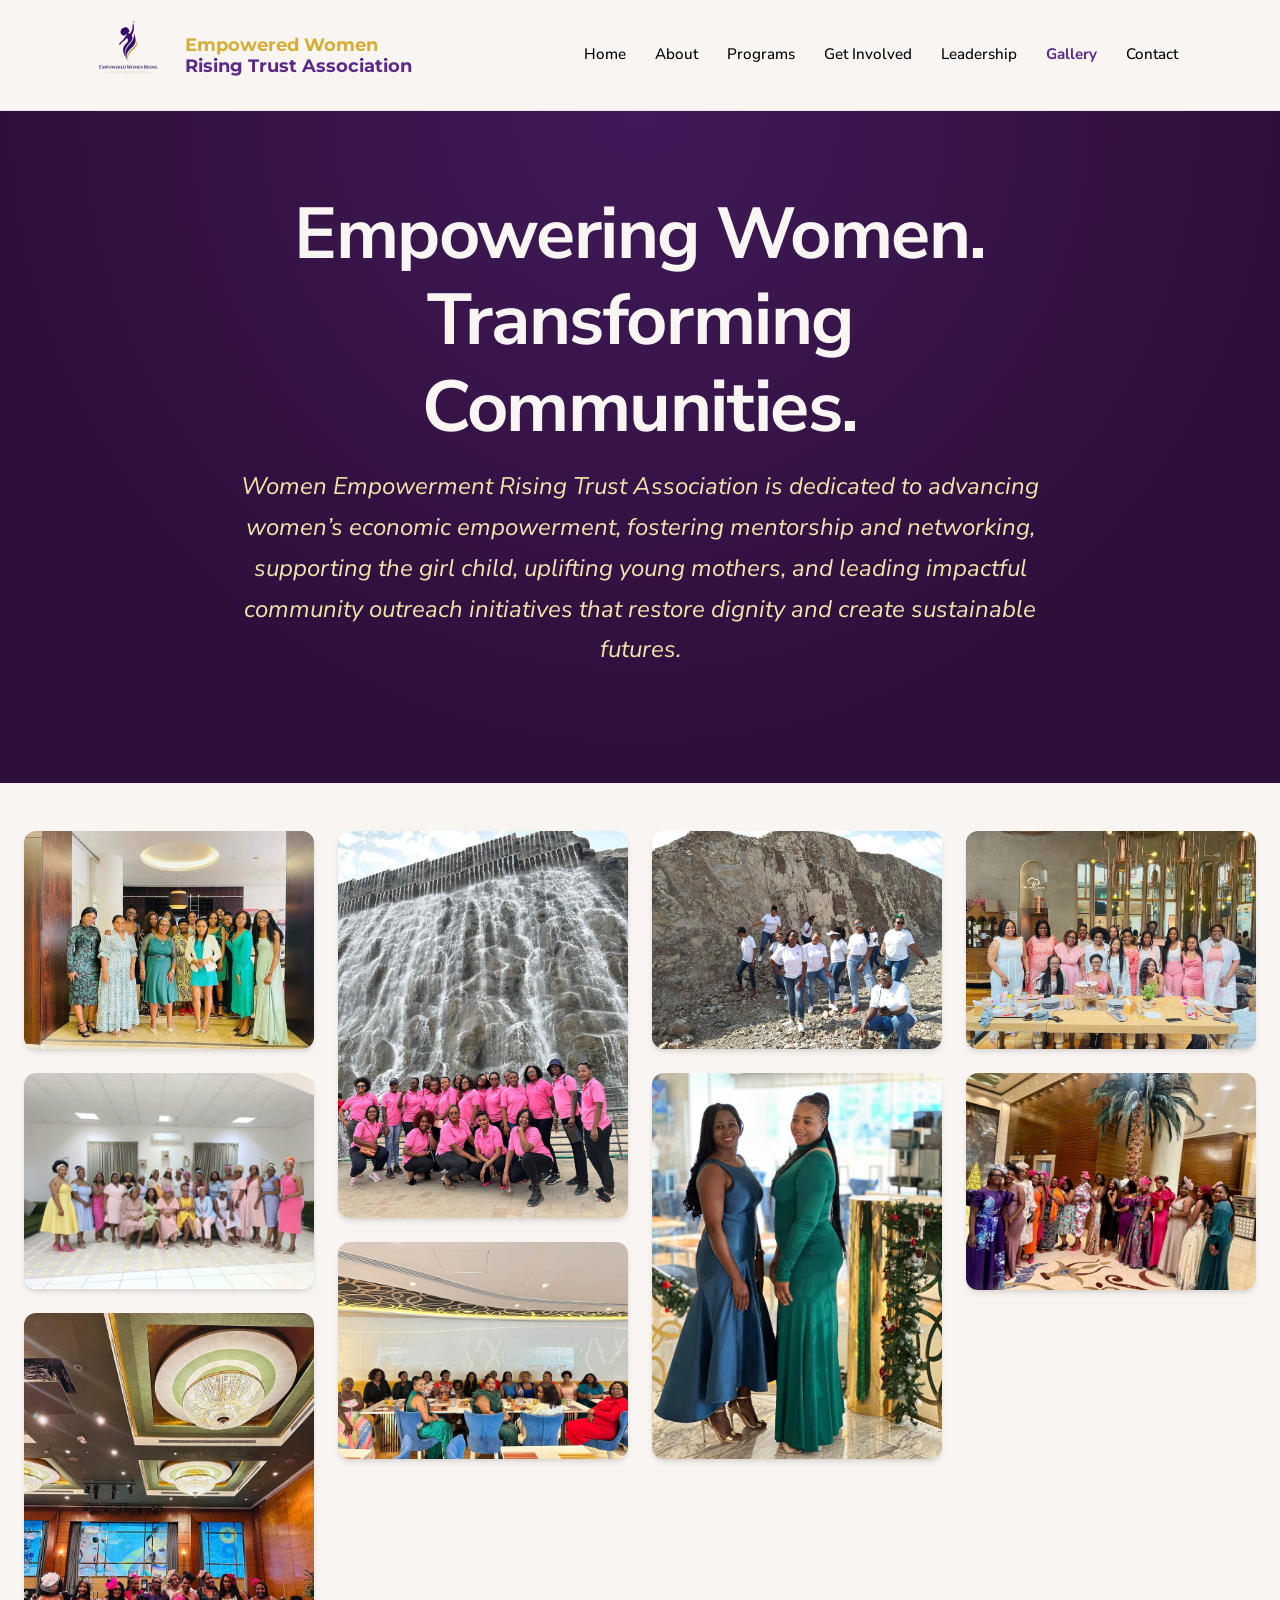
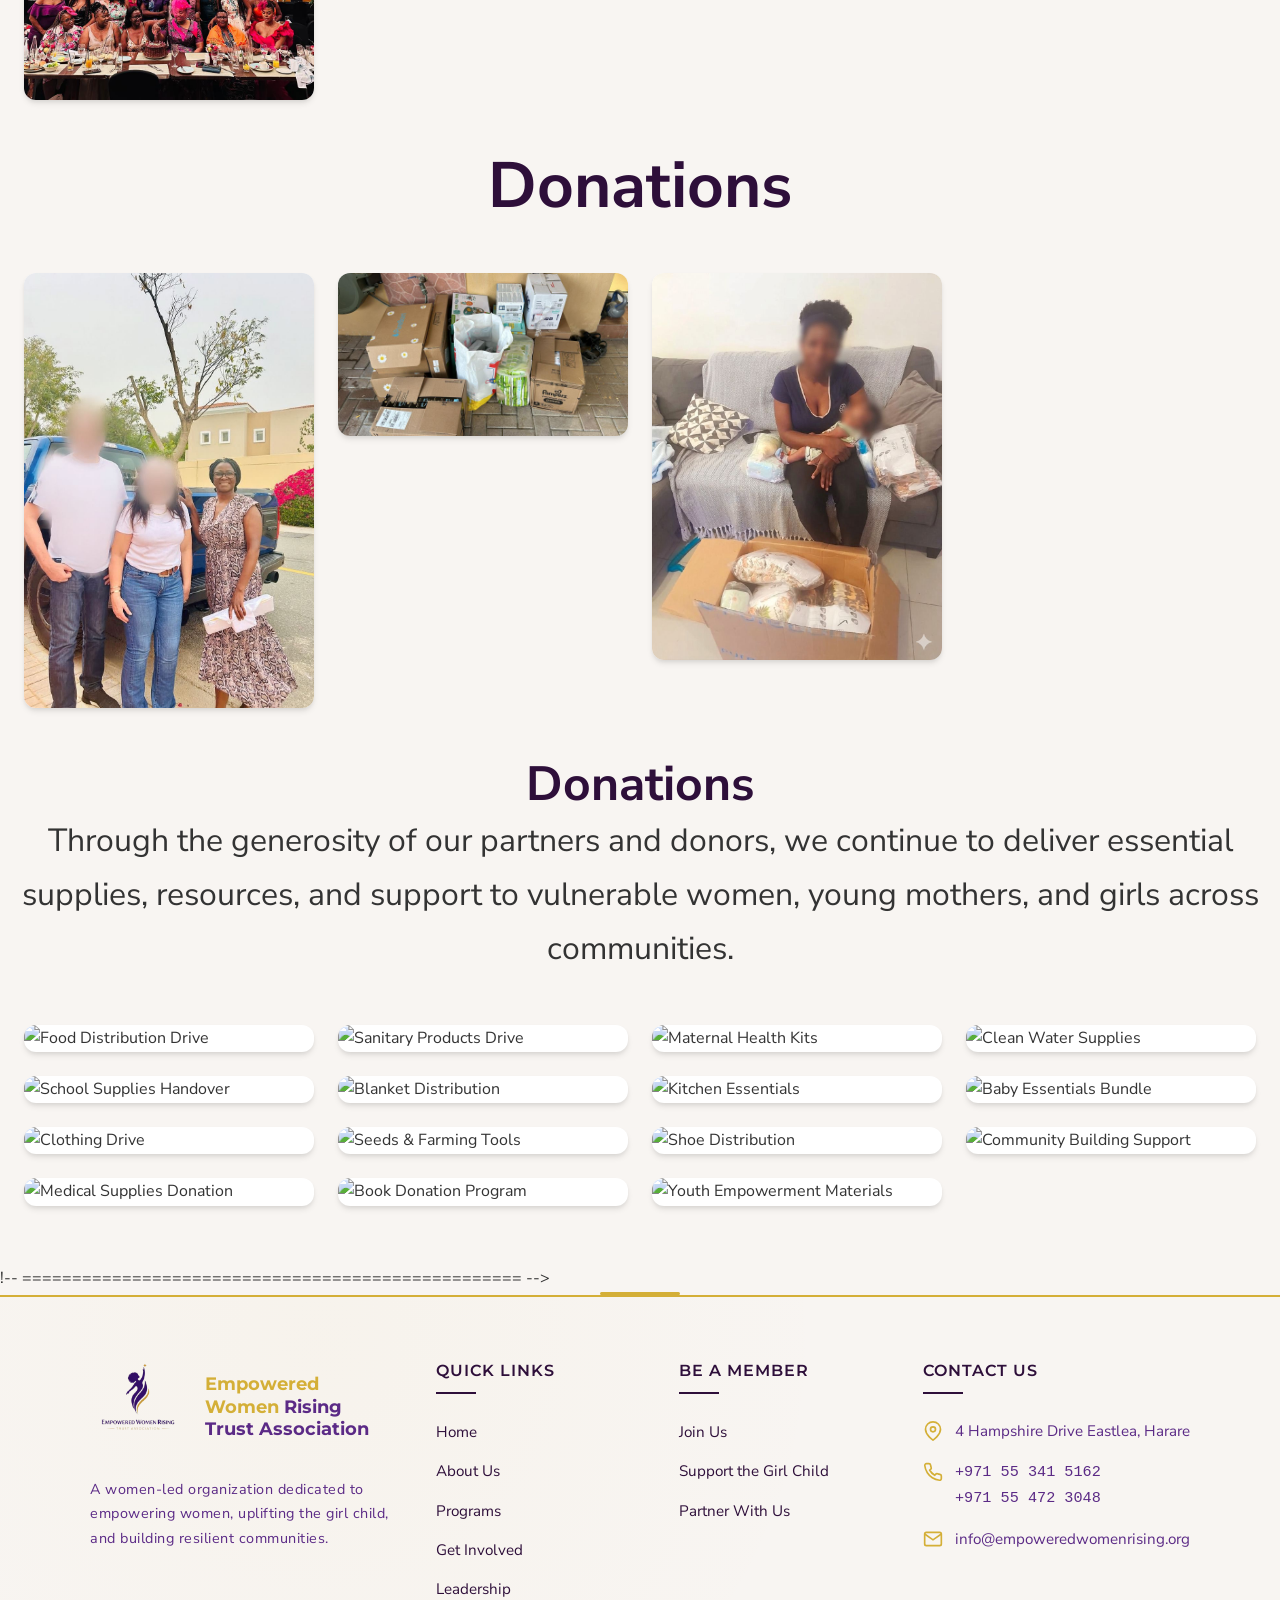
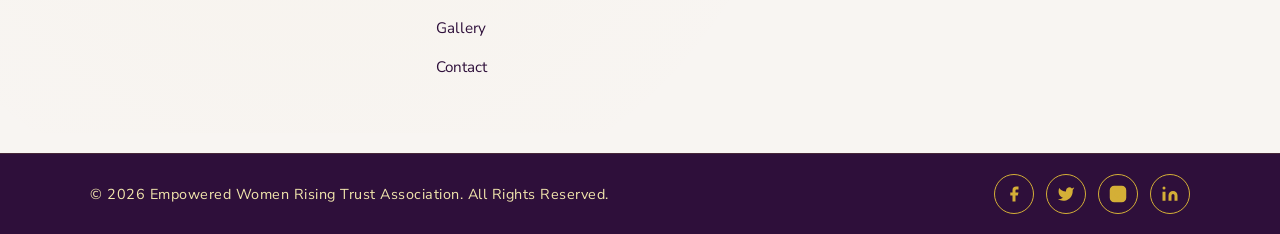
==== commit 41b6d343: "Update gallery.html-first changes" ====
--- a/gallery.html
+++ b/gallery.html
@@ -833,6 +833,422 @@
         </figure>
       </div>
       </main>
+
+    <!-- ============================================= -->
+    <!-- DONATIONS SECTION — 15 Images                -->
+    <!-- ============================================= -->
+    <section class="donations">
+      <h1>Donations</h1>
+      <div class="section-divider"></div>
+      <p class="section-description">
+        Through the generosity of our partners and donors, we continue to
+        deliver essential supplies, resources, and support to vulnerable women,
+        young mothers, and girls across communities.
+      </p>
+    </section>
+
+    <main class="gallery-container">
+      <div class="masonry-grid">
+
+        <!-- Donation Item 1 -->
+        <figure class="gallery-item">
+          <a href="#don1">
+            <img src="./img/don1.jpeg" alt="Food Distribution Drive" loading="lazy" />
+            <div class="overlay">
+              <h3>Food Distribution Drive</h3>
+              <span>Providing staple foods to vulnerable families</span>
+            </div>
+          </a>
+        </figure>
+
+        <!-- Donation Item 2 -->
+        <figure class="gallery-item">
+          <a href="#don2">
+            <img src="./img/don2.jpeg" alt="School Supplies Handover" loading="lazy" />
+            <div class="overlay">
+              <h3>School Supplies Handover</h3>
+              <span>Equipping girls with books and stationery</span>
+            </div>
+          </a>
+        </figure>
+
+        <!-- Donation Item 3 -->
+        <figure class="gallery-item">
+          <a href="#don3">
+            <img src="./img/don3.jpeg" alt="Clothing Drive" loading="lazy" />
+            <div class="overlay">
+              <h3>Clothing Drive</h3>
+              <span>Distributing clothes to young mothers & children</span>
+            </div>
+          </a>
+        </figure>
+
+        <!-- Donation Item 4 -->
+        <figure class="gallery-item">
+          <a href="#don4">
+            <img src="./img/don4.jpeg" alt="Medical Supplies Donation" loading="lazy" />
+            <div class="overlay">
+              <h3>Medical Supplies Donation</h3>
+              <span>Health essentials for rural clinics</span>
+            </div>
+          </a>
+        </figure>
+
+        <!-- Donation Item 5 -->
+        <figure class="gallery-item">
+          <a href="#don5">
+            <img src="./img/don5.jpeg" alt="Sanitary Products Drive" loading="lazy" />
+            <div class="overlay">
+              <h3>Sanitary Products Drive</h3>
+              <span>Keeping girls in school through dignity kits</span>
+            </div>
+          </a>
+        </figure>
+
+        <!-- Donation Item 6 -->
+        <figure class="gallery-item">
+          <a href="#don6">
+            <img src="./img/don6.jpeg" alt="Blanket Distribution" loading="lazy" />
+            <div class="overlay">
+              <h3>Blanket Distribution</h3>
+              <span>Winter warmth for elderly and children</span>
+            </div>
+          </a>
+        </figure>
+
+        <!-- Donation Item 7 -->
+        <figure class="gallery-item">
+          <a href="#don7">
+            <img src="./img/don7.jpeg" alt="Seeds & Farming Tools" loading="lazy" />
+            <div class="overlay">
+              <h3>Seeds & Farming Tools</h3>
+              <span>Empowering women with agricultural inputs</span>
+            </div>
+          </a>
+        </figure>
+
+        <!-- Donation Item 8 -->
+        <figure class="gallery-item">
+          <a href="#don8">
+            <img src="./img/don8.jpeg" alt="Book Donation Program" loading="lazy" />
+            <div class="overlay">
+              <h3>Book Donation Program</h3>
+              <span>Building community reading corners</span>
+            </div>
+          </a>
+        </figure>
+
+        <!-- Donation Item 9 -->
+        <figure class="gallery-item">
+          <a href="#don9">
+            <img src="./img/don9.jpeg" alt="Maternal Health Kits" loading="lazy" />
+            <div class="overlay">
+              <h3>Maternal Health Kits</h3>
+              <span>Supporting safe deliveries for young mothers</span>
+            </div>
+          </a>
+        </figure>
+
+        <!-- Donation Item 10 -->
+        <figure class="gallery-item">
+          <a href="#don10">
+            <img src="./img/don10.jpeg" alt="Kitchen Essentials" loading="lazy" />
+            <div class="overlay">
+              <h3>Kitchen Essentials</h3>
+              <span>Pots, utensils & cookware for new households</span>
+            </div>
+          </a>
+        </figure>
+
+        <!-- Donation Item 11 -->
+        <figure class="gallery-item">
+          <a href="#don11">
+            <img src="./img/don11.jpeg" alt="Shoe Distribution" loading="lazy" />
+            <div class="overlay">
+              <h3>Shoe Distribution</h3>
+              <span>Footwear for school children and women</span>
+            </div>
+          </a>
+        </figure>
+
+        <!-- Donation Item 12 -->
+        <figure class="gallery-item">
+          <a href="#don12">
+            <img src="./img/don12.jpeg" alt="Youth Empowerment Materials" loading="lazy" />
+            <div class="overlay">
+              <h3>Youth Empowerment Materials</h3>
+              <span>Skills training resources for young women</span>
+            </div>
+          </a>
+        </figure>
+
+        <!-- Donation Item 13 -->
+        <figure class="gallery-item">
+          <a href="#don13">
+            <img src="./img/don13.jpeg" alt="Clean Water Supplies" loading="lazy" />
+            <div class="overlay">
+              <h3>Clean Water Supplies</h3>
+              <span>Water purification & storage for communities</span>
+            </div>
+          </a>
+        </figure>
+
+        <!-- Donation Item 14 -->
+        <figure class="gallery-item">
+          <a href="#don14">
+            <img src="./img/don14.jpeg" alt="Baby Essentials Bundle" loading="lazy" />
+            <div class="overlay">
+              <h3>Baby Essentials Bundle</h3>
+              <span>Diapers, formula & clothing for young mothers</span>
+            </div>
+          </a>
+        </figure>
+
+        <!-- Donation Item 15 -->
+        <figure class="gallery-item">
+          <a href="#don15">
+            <img src="./img/don15.jpeg" alt="Community Building Support" loading="lazy" />
+            <div class="overlay">
+              <h3>Community Building Support</h3>
+              <span>Materials for safe spaces & community centres</span>
+            </div>
+          </a>
+        </figure>
+
+      </div>
+    </main>
+
+
+!-- ================================================== -->
+    <!-- LIGHTBOX MODALS — Donations Section (don1 – don15) -->
+    <!-- ================================================== -->
+
+    <!-- Lightbox don1 -->
+    <div class="lightbox" id="don1">
+      <span class="counter">1 / 15</span>
+      <a href="#" class="btn-close" aria-label="Close Lightbox">&times;</a>
+      <div class="lightbox-content">
+        <img src="./img/don1.jpeg" alt="Food Distribution Drive" />
+        <div class="lightbox-caption">
+          <h3>Food Distribution Drive</h3>
+          <span>Providing staple foods to vulnerable families</span>
+        </div>
+      </div>
+      <a href="#don15" class="btn-nav btn-prev" aria-label="Previous Image">&#10094;</a>
+      <a href="#don2" class="btn-nav btn-next" aria-label="Next Image">&#10095;</a>
+    </div>
+
+    <!-- Lightbox don2 -->
+    <div class="lightbox" id="don2">
+      <span class="counter">2 / 15</span>
+      <a href="#" class="btn-close" aria-label="Close Lightbox">&times;</a>
+      <div class="lightbox-content">
+        <img src="./img/don2.jpeg" alt="School Supplies Handover" />
+        <div class="lightbox-caption">
+          <h3>School Supplies Handover</h3>
+          <span>Equipping girls with books and stationery</span>
+        </div>
+      </div>
+      <a href="#don1" class="btn-nav btn-prev" aria-label="Previous Image">&#10094;</a>
+      <a href="#don3" class="btn-nav btn-next" aria-label="Next Image">&#10095;</a>
+    </div>
+
+    <!-- Lightbox don3 -->
+    <div class="lightbox" id="don3">
+      <span class="counter">3 / 15</span>
+      <a href="#" class="btn-close" aria-label="Close Lightbox">&times;</a>
+      <div class="lightbox-content">
+        <img src="./img/don3.jpeg" alt="Clothing Drive" />
+        <div class="lightbox-caption">
+          <h3>Clothing Drive</h3>
+          <span>Distributing clothes to young mothers & children</span>
+        </div>
+      </div>
+      <a href="#don2" class="btn-nav btn-prev" aria-label="Previous Image">&#10094;</a>
+      <a href="#don4" class="btn-nav btn-next" aria-label="Next Image">&#10095;</a>
+    </div>
+
+    <!-- Lightbox don4 -->
+    <div class="lightbox" id="don4">
+      <span class="counter">4 / 15</span>
+      <a href="#" class="btn-close" aria-label="Close Lightbox">&times;</a>
+      <div class="lightbox-content">
+        <img src="./img/don4.jpeg" alt="Medical Supplies Donation" />
+        <div class="lightbox-caption">
+          <h3>Medical Supplies Donation</h3>
+          <span>Health essentials for rural clinics</span>
+        </div>
+      </div>
+      <a href="#don3" class="btn-nav btn-prev" aria-label="Previous Image">&#10094;</a>
+      <a href="#don5" class="btn-nav btn-next" aria-label="Next Image">&#10095;</a>
+    </div>
+
+    <!-- Lightbox don5 -->
+    <div class="lightbox" id="don5">
+      <span class="counter">5 / 15</span>
+      <a href="#" class="btn-close" aria-label="Close Lightbox">&times;</a>
+      <div class="lightbox-content">
+        <img src="./img/don5.jpeg" alt="Sanitary Products Drive" />
+        <div class="lightbox-caption">
+          <h3>Sanitary Products Drive</h3>
+          <span>Keeping girls in school through dignity kits</span>
+        </div>
+      </div>
+      <a href="#don4" class="btn-nav btn-prev" aria-label="Previous Image">&#10094;</a>
+      <a href="#don6" class="btn-nav btn-next" aria-label="Next Image">&#10095;</a>
+    </div>
+
+    <!-- Lightbox don6 -->
+    <div class="lightbox" id="don6">
+      <span class="counter">6 / 15</span>
+      <a href="#" class="btn-close" aria-label="Close Lightbox">&times;</a>
+      <div class="lightbox-content">
+        <img src="./img/don6.jpeg" alt="Blanket Distribution" />
+        <div class="lightbox-caption">
+          <h3>Blanket Distribution</h3>
+          <span>Winter warmth for elderly and children</span>
+        </div>
+      </div>
+      <a href="#don5" class="btn-nav btn-prev" aria-label="Previous Image">&#10094;</a>
+      <a href="#don7" class="btn-nav btn-next" aria-label="Next Image">&#10095;</a>
+    </div>
+
+    <!-- Lightbox don7 -->
+    <div class="lightbox" id="don7">
+      <span class="counter">7 / 15</span>
+      <a href="#" class="btn-close" aria-label="Close Lightbox">&times;</a>
+      <div class="lightbox-content">
+        <img src="./img/don7.jpeg" alt="Seeds & Farming Tools" />
+        <div class="lightbox-caption">
+          <h3>Seeds & Farming Tools</h3>
+          <span>Empowering women with agricultural inputs</span>
+        </div>
+      </div>
+      <a href="#don6" class="btn-nav btn-prev" aria-label="Previous Image">&#10094;</a>
+      <a href="#don8" class="btn-nav btn-next" aria-label="Next Image">&#10095;</a>
+    </div>
+
+    <!-- Lightbox don8 -->
+    <div class="lightbox" id="don8">
+      <span class="counter">8 / 15</span>
+      <a href="#" class="btn-close" aria-label="Close Lightbox">&times;</a>
+      <div class="lightbox-content">
+        <img src="./img/don8.jpeg" alt="Book Donation Program" />
+        <div class="lightbox-caption">
+          <h3>Book Donation Program</h3>
+          <span>Building community reading corners</span>
+        </div>
+      </div>
+      <a href="#don7" class="btn-nav btn-prev" aria-label="Previous Image">&#10094;</a>
+      <a href="#don9" class="btn-nav btn-next" aria-label="Next Image">&#10095;</a>
+    </div>
+
+    <!-- Lightbox don9 -->
+    <div class="lightbox" id="don9">
+      <span class="counter">9 / 15</span>
+      <a href="#" class="btn-close" aria-label="Close Lightbox">&times;</a>
+      <div class="lightbox-content">
+        <img src="./img/don9.jpeg" alt="Maternal Health Kits" />
+        <div class="lightbox-caption">
+          <h3>Maternal Health Kits</h3>
+          <span>Supporting safe deliveries for young mothers</span>
+        </div>
+      </div>
+      <a href="#don8" class="btn-nav btn-prev" aria-label="Previous Image">&#10094;</a>
+      <a href="#don10" class="btn-nav btn-next" aria-label="Next Image">&#10095;</a>
+    </div>
+
+    <!-- Lightbox don10 -->
+    <div class="lightbox" id="don10">
+      <span class="counter">10 / 15</span>
+      <a href="#" class="btn-close" aria-label="Close Lightbox">&times;</a>
+      <div class="lightbox-content">
+        <img src="./img/don10.jpeg" alt="Kitchen Essentials" />
+        <div class="lightbox-caption">
+          <h3>Kitchen Essentials</h3>
+          <span>Pots, utensils & cookware for new households</span>
+        </div>
+      </div>
+      <a href="#don9" class="btn-nav btn-prev" aria-label="Previous Image">&#10094;</a>
+      <a href="#don11" class="btn-nav btn-next" aria-label="Next Image">&#10095;</a>
+    </div>
+
+    <!-- Lightbox don11 -->
+    <div class="lightbox" id="don11">
+      <span class="counter">11 / 15</span>
+      <a href="#" class="btn-close" aria-label="Close Lightbox">&times;</a>
+      <div class="lightbox-content">
+        <img src="./img/don11.jpeg" alt="Shoe Distribution" />
+        <div class="lightbox-caption">
+          <h3>Shoe Distribution</h3>
+          <span>Footwear for school children and women</span>
+        </div>
+      </div>
+      <a href="#don10" class="btn-nav btn-prev" aria-label="Previous Image">&#10094;</a>
+      <a href="#don12" class="btn-nav btn-next" aria-label="Next Image">&#10095;</a>
+    </div>
+
+    <!-- Lightbox don12 -->
+    <div class="lightbox" id="don12">
+      <span class="counter">12 / 15</span>
+      <a href="#" class="btn-close" aria-label="Close Lightbox">&times;</a>
+      <div class="lightbox-content">
+        <img src="./img/don12.jpeg" alt="Youth Empowerment Materials" />
+        <div class="lightbox-caption">
+          <h3>Youth Empowerment Materials</h3>
+          <span>Skills training resources for young women</span>
+        </div>
+      </div>
+      <a href="#don11" class="btn-nav btn-prev" aria-label="Previous Image">&#10094;</a>
+      <a href="#don13" class="btn-nav btn-next" aria-label="Next Image">&#10095;</a>
+    </div>
+
+    <!-- Lightbox don13 -->
+    <div class="lightbox" id="don13">
+      <span class="counter">13 / 15</span>
+      <a href="#" class="btn-close" aria-label="Close Lightbox">&times;</a>
+      <div class="lightbox-content">
+        <img src="./img/don13.jpeg" alt="Clean Water Supplies" />
+        <div class="lightbox-caption">
+          <h3>Clean Water Supplies</h3>
+          <span>Water purification & storage for communities</span>
+        </div>
+      </div>
+      <a href="#don12" class="btn-nav btn-prev" aria-label="Previous Image">&#10094;</a>
+      <a href="#don14" class="btn-nav btn-next" aria-label="Next Image">&#10095;</a>
+    </div>
+
+    <!-- Lightbox don14 -->
+    <div class="lightbox" id="don14">
+      <span class="counter">14 / 15</span>
+      <a href="#" class="btn-close" aria-label="Close Lightbox">&times;</a>
+      <div class="lightbox-content">
+        <img src="./img/don14.jpeg" alt="Baby Essentials Bundle" />
+        <div class="lightbox-caption">
+          <h3>Baby Essentials Bundle</h3>
+          <span>Diapers, formula & clothing for young mothers</span>
+        </div>
+      </div>
+      <a href="#don13" class="btn-nav btn-prev" aria-label="Previous Image">&#10094;</a>
+      <a href="#don15" class="btn-nav btn-next" aria-label="Next Image">&#10095;</a>
+    </div>
+
+    <!-- Lightbox don15 -->
+    <div class="lightbox" id="don15">
+      <span class="counter">15 / 15</span>
+      <a href="#" class="btn-close" aria-label="Close Lightbox">&times;</a>
+      <div class="lightbox-content">
+        <img src="./img/don15.jpeg" alt="Community Building Support" />
+        <div class="lightbox-caption">
+          <h3>Community Building Support</h3>
+          <span>Materials for safe spaces & community centres</span>
+        </div>
+      </div>
+      <a href="#don14" class="btn-nav btn-prev" aria-label="Previous Image">&#10094;</a>
+      <!-- Next loops back to 1 -->
+      <a href="#don1" class="btn-nav btn-next" aria-label="Next Image">&#10095;</a>
+    </div>
+
 
     <!-- FOOTER -->
     <hr class="divider" />
